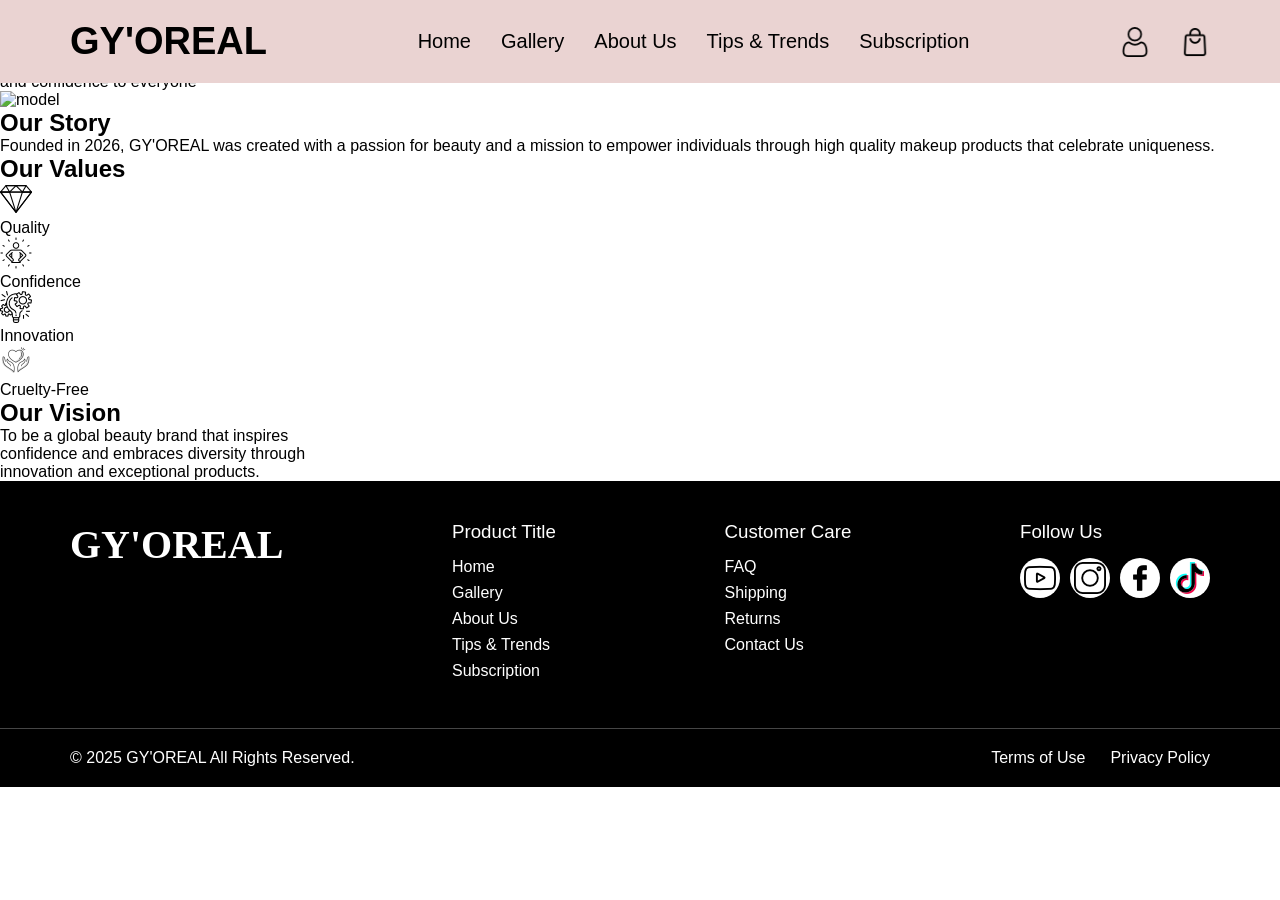
==== Tugas/html/aboutUs.html @ d809c9ca "Add files via upload" ====
<!DOCTYPE html>
<html lang="en">
<head>
    <meta charset="UTF-8">
    <meta name="viewport" content="width=device-width, initial-scale=1.0">
    <title>about Us</title>
</head>
<link rel="stylesheet" href="../css/aboutUs.css">
<link rel="stylesheet" href="../css/nav.css">
<link rel="stylesheet" href="../css/ftr.css">
<body>
    <div class="navbar">
        <h1>GY'OREAL</h1>
        
        <nav>
            <button class="close-nav" id="closeNav">
                <img src="../asset/down.png" alt="">
            </button>

            <a href="index.html">Home</a>
            <a href="gallery.html">Gallery</a>
            <a href="aboutUs.html">About Us</a>
            <a href="tipsnTrends.html">Tips & Trends</a>
            <a href="subscription.html">Subscription</a>
        </nav>
        
        <div class="icon">
            <img src="..\asset\user.png" alt="user">
            <img src="..\asset\bag.png" alt="bag">
        </div>
        <button class="hamburger" id="hamburger"><img src="..\asset\more.png" id="hamburgerIcon"alt="https://www.flaticon.com/free-icons/hamburger"></button>
        
    </div>
    <div class="background">
        <h1>ABOUT GY'OREAL</h1>
        <p>
            GY'OREAL is a modern beauty brand 
            <br> 
            dedicated to bringing elegance, quality, 
            <br>
            and confidence to everyone
        </p>
    </div>
    <div class="aboutPage">

    <div class="aboutTop">

        <div class="foto">
            <img src="../asset/model.jpg" alt="model" id="model">
        </div>

        <div class="isiAbout">

            <div class="story reveal">
                <h2>Our Story</h2>

                <p>
                    Founded in 2026, GY'OREAL was created with a passion
                    for beauty and a mission to empower individuals
                    through high quality makeup products that celebrate
                    uniqueness.
                </p>
            </div>

            <div class="values reveal">

                <h2>Our Values</h2>

                <div class="valueList">

                    <div class="valueBox">
                        <img src="../asset/diamond (1).png" alt="">
                        <p>Quality</p>
                    </div>

                    <div class="valueBox">
                        <img src="../asset/confidence.png" alt="">
                        <p>Confidence</p>
                    </div>

                    <div class="valueBox">
                        <img src="../asset/project-management.png" alt="">
                        <p>Innovation</p>
                    </div>

                    <div class="valueBox">
                        <img src="../asset/give-love.png" alt="">
                        <p>Cruelty-Free</p>
                    </div>

                </div>

            </div>

        </div>

    </div>

    <div class="vision reveal">

        <h2>Our Vision</h2>

        <p>
            To be a global beauty brand that inspires
            <br>
            confidence and embraces diversity through
            <br> 
            innovation and exceptional products.
        </p>

    </div>

</div>
<footer class="ftr">
        <div class="atas">
            <div class="logoGy">
                <h2>GY'OREAL</h2>
            </div>
            <div class="col1">
                <h3>Product Title</h3>
                <a href="index.html">Home</a>
                <a href="gallery.html">Gallery</a>
                <a href="aboutUs.html">About Us</a>
                <a href="tipsnTrends.html">Tips & Trends</a>
                <a href="subscription.html">Subscription</a>
            </div>
            <div class="col2">
                <h3>Customer Care</h3>
                <a href="">FAQ</a>
                <a href="">Shipping</a>
                <a href="">Returns</a>
                <a href="">Contact Us</a>
            </div>
            <div class="sosmed">
                <h3>Follow Us</h3>
                <div class="icons">
                    <a href="#"><img src="../asset/youtube.png" alt="Youtube"></a>
                    <a href="#"><img src="../asset/instagram.png" alt="Instagram"></a>
                    <a href="#"><img src="../asset/facebook.png" alt="facebook"></a>
                    <a href="#"><img src="../asset/tik-tok.png" alt="tiktok"></a>
                </div>
            </div>

        </div>
        <div class="bawah">
            <p>© 2025 GY'OREAL All Rights Reserved.</p>

            <div class="term">
                <a href="">Terms of Use</a>
                <a href="">Privacy Policy</a>
            </div>
        </div>
    </footer>
</body>
<script src="../js/aboutUs.js"></script>
</html>
---- Tugas/css/nav.css ----
*{
    margin: 0;
    padding: 0;
    box-sizing: border-box;
    font-family: sans-serif;
}

.navbar{
    position: fixed;
    display: flex;
    gap: 30px;
    padding: 20px 70px;
    background-color: #EAD3D2;
    width: 100%;
    z-index: 100;
}
nav{
    display: flex;
    justify-content: center;
    align-items: center;
    gap: 30px;
    width: 100%;
    font-size: 20px;
}
nav a{
    text-decoration: none;
    color: black;
}
.navbar h1{
    font-size: 38px;
}
.navbar .icon{
    display: flex;
    gap: 30px;
    align-items: center;
}
.navbar .icon img{
    width: 30px;
    height: 30px;
}
nav a:hover{
    text-shadow: 0 0 5px  #AF7073;
    text-shadow: 0 0 10px  #AF7073;
    text-shadow: 0 0 20px  #f02128;
    transition: all 0.1s;
    

}
/* ========================= */
/* HAMBURGER */
/* ========================= */

.hamburger{
    display: none;
    background: none;
    border: none;
    cursor: pointer;
}

.hamburger img{
    width: 28px;
    height: 28px;
}
.close-nav{
    display: none;
}

.close-nav img{
    width: 24px;
    height: 24px;
}

/* ========================= */
/* TABLET */
/* ========================= */

@media screen and (max-width:1024px){

    .navbar{
        padding: 20px 40px;
    }

    nav{
        gap: 20px;
        font-size: 16px;
    }

    .navbar h1{
        font-size: 32px;
    }
}

/* ========================= */
/* MOBILE NAV */
/* ========================= */

@media screen and (max-width:850px){

    .navbar{
        display: flex;
        align-items: center;
        gap: 15px;
        padding: 15px 20px;
    }

    .navbar h1{
        font-size: 26px;
        flex-shrink: 0;
    }

    .navbar .icon{
        display: flex;
        gap: 15px;
        margin-left: auto;
        margin-right: 15px;
        align-items: center;
    }

    .navbar .icon img{
        width: 24px;
        height: 24px;
    }

    .hamburger{
        display: flex;
        align-items: center;
        justify-content: center;
        flex-shrink: 0;
        border: none;
        background: none;
        cursor: pointer;
    }

    nav{
        position: fixed;
        top: 0;
        right: -300px;
        width: 300px;
        max-width: 80vw;
        height: 100vh;
        background-color: #EAD3D2;
        display: flex;
        flex-direction: column;
        justify-content: flex-start;
        align-items: flex-start;
        gap: 25px;
        padding: 80px 30px 30px;
        transition: right 0.3s ease;
        z-index: 999;
    }

    nav.active{
        right: 0;
    }

    nav a{
        width: 100%;
        font-size: 20px;
        padding-bottom: 10px;
        border-bottom: 1px solid rgba(0,0,0,0.1);
    }

    .close-nav{
        display: flex;
        position: absolute;
        top: 20px;
        right: 20px;
        background: none;
        border: none;
        cursor: pointer;
    }

    .close-nav img{
        width: 24px;
        height: 24px;
    }
}

@media screen and (max-width:480px){

    .navbar{
        padding: 12px 15px;
    }

    .navbar h1{
        font-size: 20px;
    }

    .navbar .icon{
        gap: 10px;
        margin-right: 10px;
    }

    .navbar .icon img{
        width: 20px;
        height: 20px;
    }

    .hamburger img{
        width: 24px;
        height: 24px;
    }

    nav{
        width: 260px;
        padding: 80px 20px;
    }

    nav a{
        font-size: 18px;
    }
}
---- Tugas/css/ftr.css ----
.ftr{
    background: black;
    color: white;
}

.atas{
    display: flex;
    justify-content: space-between;
    padding: 40px 70px;
    gap: 40px;
}

.logoGy h2{
    font-size: 40px;
    font-family: "Playfair Display", serif;
}

.col1, .col2, .sosmed{
    display: flex;
    flex-direction: column;
}

.col1 h3, .col2 h3, .sosmed h3{
    margin-bottom: 15px;
    font-weight: normal;
}

.col1 a, .col2 a{
    text-decoration: none;
    color: white;
    margin-bottom: 8px;
}

.icons{
    display: flex;
    gap: 10px;
}

.icons a{
    width: 40px;
    height: 40px;
    background: white;
    color: black;
    border-radius: 50%;
    display: flex;
    justify-content: center;
    align-items: center;
    text-decoration: none;
}

.bawah{
    border-top: 1px solid rgb(70,70,70);
    display: flex;
    justify-content: space-between;
    padding: 20px 70px;
}

.term{
    display: flex;
    gap: 25px;
}

.term a{
    text-decoration: none;
    color: white;
}

@media screen and (max-width: 1024px) {
  .atas {
    padding: 32px 40px;
    gap: 28px;
  }
 
  .logoGy h2 {
    font-size: 30px;
  }
 
  .col1 h3,
  .col2 h3,
  .sosmed h3 {
    font-size: 15px;
  }
 
  .col1 a,
  .col2 a {
    font-size: 14px;
  }
 
  .bawah {
    padding: 18px 40px;
    font-size: 14px;
  }
 
  .term {
    gap: 18px;
  }
}
 
/* ════════════════════════════════════
   MOBILE  < 768px
════════════════════════════════════ */
@media screen and (max-width: 767px) {
  .atas {
    flex-direction: column;
    padding: 28px 24px;
    gap: 28px;
  }
 
  .logoGy h2 {
    font-size: 28px;
  }
 
  /* Grid: 2 kolom untuk col1 & col2, full width untuk logo & sosmed */
  .footer-grid {
    display: grid;
    grid-template-columns: 1fr 1fr;
    gap: 24px;
    width: 100%;
  }
 
  .col1,
  .col2 {
    gap: 0;
  }
 
  .col1 h3,
  .col2 h3,
  .sosmed h3 {
    font-size: 14px;
    margin-bottom: 10px;
  }
 
  .col1 a,
  .col2 a {
    font-size: 13px;
    margin-bottom: 6px;
  }
 
  .icons a {
    width: 36px;
    height: 36px;
  }
 
  .icons a img {
    width: 16px;
    height: 16px;
  }
 
  .bawah {
    flex-direction: column;
    gap: 12px;
    text-align: center;
    padding: 16px 24px;
    font-size: 12px;
  }
 
  .term {
    gap: 16px;
  }
 
  .term a {
    font-size: 12px;
  }
}
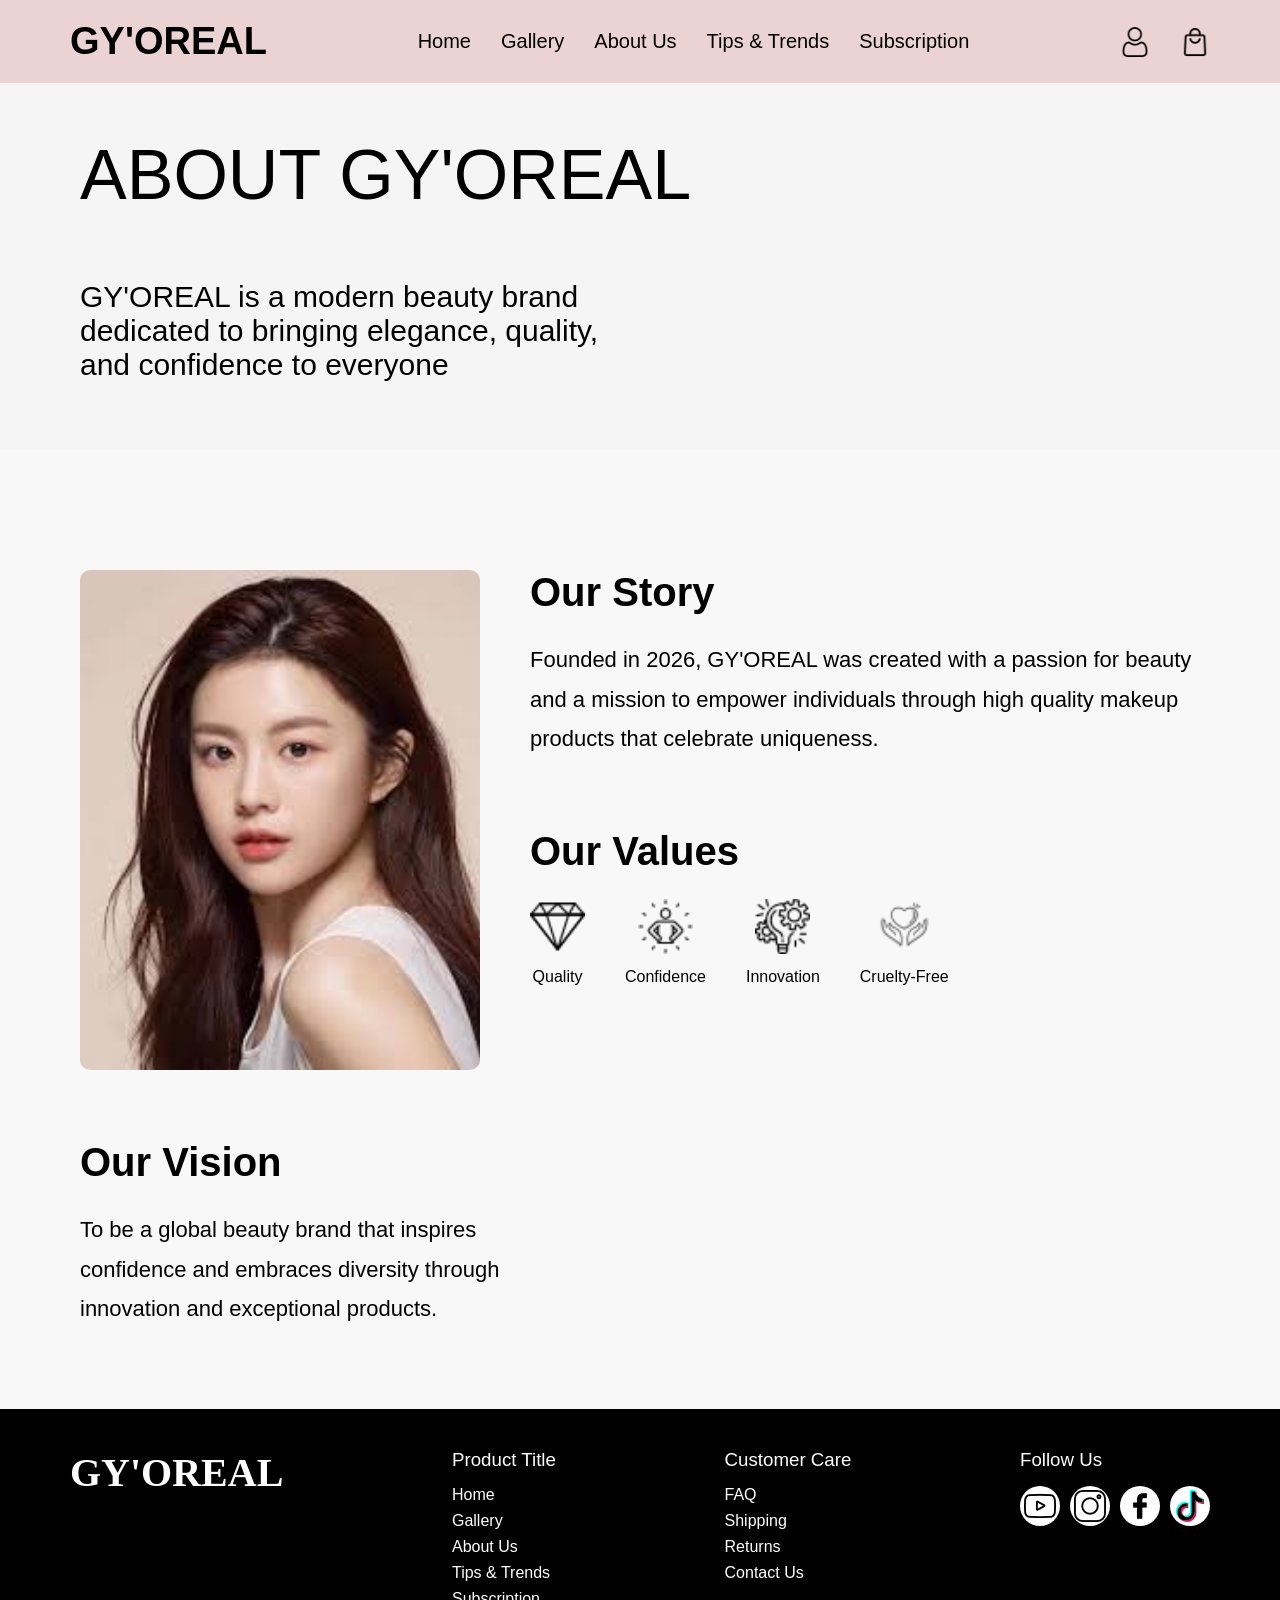
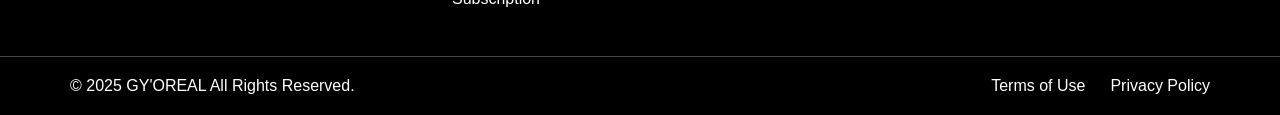
==== commit 22b38d17: "Update aboutUs.html" ====
--- a/Tugas/html/aboutUs.html
+++ b/Tugas/html/aboutUs.html
@@ -46,7 +46,7 @@
     <div class="aboutTop">
 
         <div class="foto">
-            <img src="../asset/model.jpg" alt="model" id="model">
+            <img src="../asset/Model.jpg" alt="model" id="model">
         </div>
 
         <div class="isiAbout">
@@ -153,4 +153,4 @@
     </footer>
 </body>
 <script src="../js/aboutUs.js"></script>
-</html>+</html>
--- a/Tugas/css/aboutUs.css
+++ b/Tugas/css/aboutUs.css
@@ -0,0 +1,277 @@
+.background{
+    position: relative;
+    overflow: hidden;
+    min-height: 450px;
+    padding: 140px 80px;
+    padding-bottom: 0;
+}
+body{
+    background-color: whitesmoke;
+}
+.background::before{
+    content: "";
+    position: absolute;
+    margin-top: 40px;
+    inset: 0;
+    background-image: url(../asset/background.jpg);
+    background-repeat: no-repeat;
+    background-position: center;
+    background-size: cover;
+    transform: rotate(180deg);
+    transform-origin: center;
+    z-index: -1;
+}
+.background h1{
+    font-size: 70px;
+    font-weight: lighter;
+    line-height: 70px;
+}
+.background p{
+    margin-top: 70px;
+    font-size: 30px;
+    font-weight: lighter;
+}
+.aboutPage{
+    padding: 120px 80px 80px;
+    background-color: #f8f8f8;
+}
+
+.aboutTop{
+    display: flex;
+    gap: 50px;
+    align-items: flex-start;
+}
+
+.foto{
+    width: 400px;
+    height: 500px;
+    flex-shrink: 0;
+    overflow: hidden;
+    border-radius: 10px;
+}
+
+.foto img{
+    width: 100%;
+    height: 100%;
+    object-fit: cover;
+    object-position: center;
+    display: block;
+    transition: opacity 0.7s ease, transform 0.7s ease, filter 0.7s ease;
+}
+
+.foto img.out{
+    opacity: 0;
+    transform: scale(0.85);
+    filter: blur(8px);
+}
+
+.foto img.in{
+    opacity: 1;
+    transform: scale(1);
+    filter: blur(0);
+}
+.isiAbout{
+    flex: 1;
+}
+
+.story{
+    margin-bottom: 70px;
+}
+
+.story h2,
+.values h2,
+.vision h2{
+    font-size: 40px;
+    margin-bottom: 25px;
+}
+
+.story p,
+.vision p{
+    font-size: 22px;
+    line-height: 1.8;
+    max-width: 700px;
+}
+
+.valueList{
+    display: flex;
+    gap: 40px;
+    margin-top: 25px;
+}
+
+.valueBox{
+    text-align: center;
+}
+
+.valueBox img{
+    width: 55px;
+    height: 55px;
+    margin-bottom: 10px;
+}
+
+.vision{
+    margin-top: 70px;
+}
+
+.vision p{
+    max-width: 750px;
+}
+
+.reveal{
+    opacity: 0;
+    transform: translateY(60px);
+    transition: all 0.8s ease;
+}
+
+.reveal.active{
+    opacity: 1;
+    transform: translateY(0);
+}
+@media screen and (max-width:768px){
+
+    .background{
+        min-height: 350px;
+        padding: 120px 25px 50px;
+        text-align: center;
+    }
+
+    .background h1{
+        font-size: 48px;
+        line-height: 55px;
+    }
+
+    .background p{
+        margin-top: 25px;
+        font-size: 20px;
+    }
+
+    .aboutPage{
+        padding: 60px 25px;
+    }
+
+    .aboutTop{
+        flex-direction: column;
+        align-items: center;
+        gap: 35px;
+    }
+
+    .foto{
+        width: 100%;
+        max-width: 400px;
+        height: 450px;
+    }
+
+    .isiAbout{
+        text-align: center;
+    }
+
+    .story{
+        margin-bottom: 50px;
+    }
+
+    .story h2,
+    .values h2,
+    .vision h2{
+        font-size: 32px;
+    }
+
+    .story p,
+    .vision p{
+        font-size: 18px;
+        line-height: 1.7;
+        max-width: 100%;
+    }
+
+    .valueList{
+        justify-content: center;
+        flex-wrap: wrap;
+        gap: 25px;
+    }
+
+    .vision{
+        margin-top: 50px;
+        text-align: center;
+    }
+
+}
+@media screen and (max-width:480px){
+
+    .background{
+        min-height: 280px;
+        padding: 90px 15px 40px;
+        text-align: center;
+    }
+
+    .background h1{
+        font-size: 32px;
+        line-height: 38px;
+    }
+
+    .background p{
+        margin-top: 15px;
+        font-size: 16px;
+    }
+
+    .aboutPage{
+        padding: 40px 15px;
+    }
+
+    .foto{
+        width: 100%;
+        height: 320px;
+    }
+
+    .story,
+    .values,
+    .vision{
+        text-align: center;
+    }
+
+    .story h2,
+    .values h2,
+    .vision h2{
+        font-size: 24px;
+        margin-bottom: 15px;
+    }
+
+    .story p,
+    .vision p{
+        font-size: 15px;
+        line-height: 1.6;
+    }
+
+    .valueList{
+        display: grid;
+        grid-template-columns: repeat(2,1fr);
+        gap: 20px;
+    }
+
+    .valueBox img{
+        width: 40px;
+        height: 40px;
+    }
+
+    .valueBox p{
+        font-size: 14px;
+    }
+
+}
+@media screen and (max-width:360px){
+
+    .background h1{
+        font-size: 28px;
+        line-height: 34px;
+    }
+
+    .background p{
+        font-size: 14px;
+    }
+
+    .foto{
+        height: 280px;
+    }
+
+    .valueList{
+        grid-template-columns: 1fr;
+    }
+
+}
